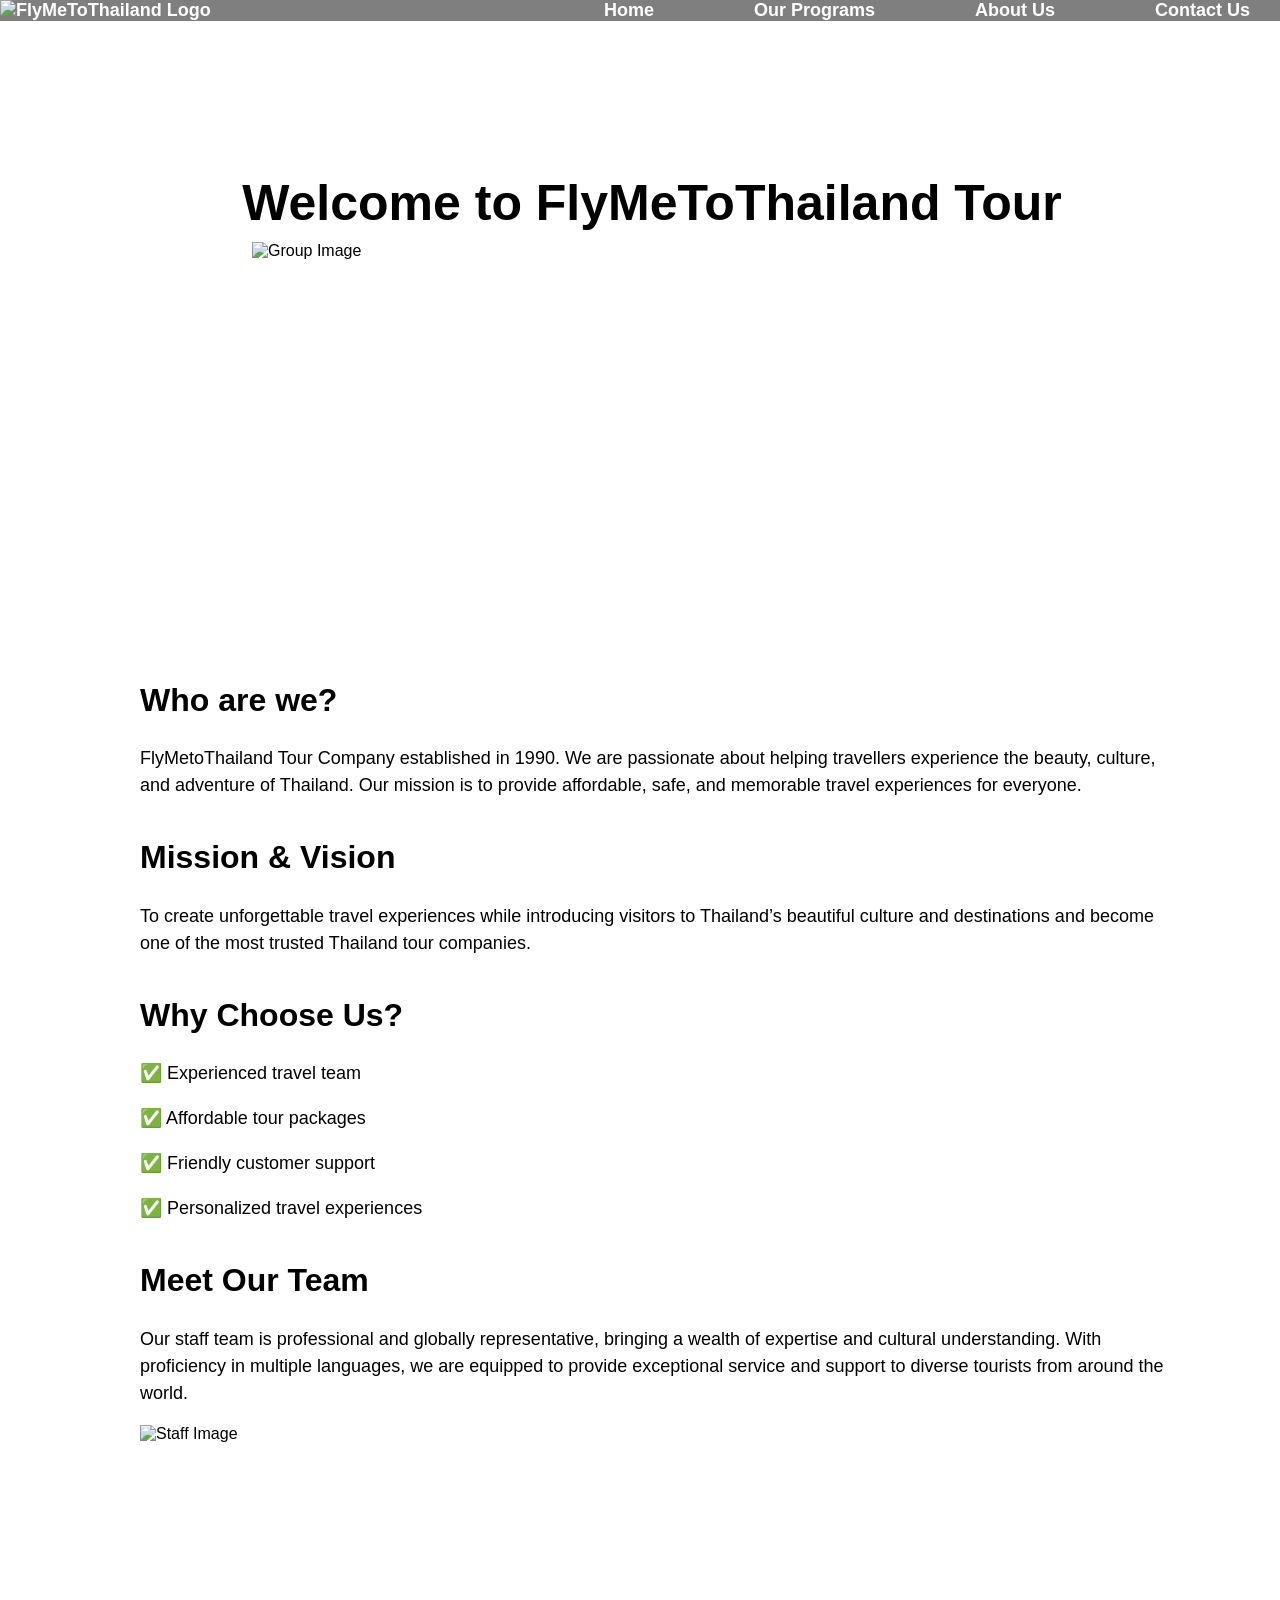
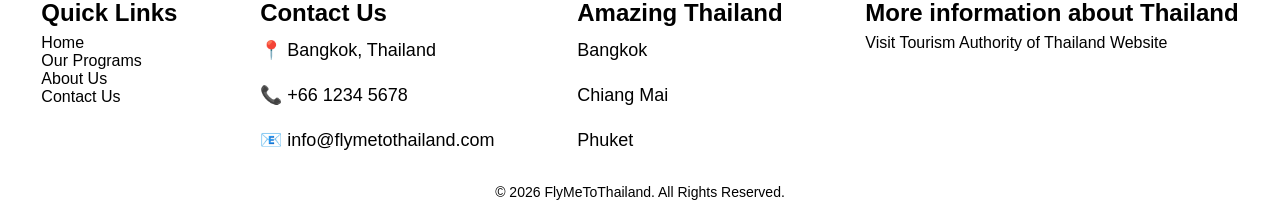
==== AboutUS.html @ 5f8d16c4 "Add files via upload" ====
<!DOCTYPE html>
<html lang="en">

<head>
<meta name="viewport" content="width=device-width, initial-scale=1.0">
<link rel="stylesheet" type="text/css" href="StyleCSS.css">
<title>FlyMeToThailand - Making Your Dream Trip Come True</title>
</head>

<body>
<nav class="navbar">
	<a href="index.html"><img src="images/Logo.png" class="logo" alt="FlyMeToThailand Logo"></a> 
        <ul>
            <li><a href="index.html">Home</a></li>
            <li><a href="TourProgram.html">Our Programs</a></li>
            <li><a href="AboutUS.html">About Us</a></li>
            <li><a href="ContactUS.html">Contact Us</a></li>
        </ul>
</nav>

<div class="content-box">
<h1 style="text-align:center;"></h1>
<h1 style="text-align:center;">Welcome to FlyMeToThailand Tour</h1>
<img src="images/Tourgroup.png" alt="Group Image" class="center-image">
<h2>Who are we?</h2>
<p>FlyMetoThailand Tour Company established in 1990. We are passionate about helping travellers experience the beauty, culture, and adventure of Thailand. Our mission is to provide affordable, safe, and memorable travel experiences for everyone.</p>
<h2>Mission & Vision</h2>
<p>To create unforgettable travel experiences while introducing visitors to Thailand’s beautiful culture and destinations and
become one of the most trusted Thailand tour companies.</p>
<h2>Why Choose Us?</h2>
<p>&#9989; Experienced travel team</p>
<p>&#9989; Affordable tour packages</p>
<p>&#9989; Friendly customer support</p>
<p>&#9989; Personalized travel experiences</p>
<h2>Meet Our Team</h2>
<p>Our staff team is professional and globally representative, bringing a wealth of expertise and cultural understanding. With proficiency in multiple languages, we are equipped to provide exceptional service and support to diverse tourists from around the world.</p>
<img src="images/Staff.png" alt="Staff Image" width="800" height="400">
</div>

<footer class="footer">

    <div class="footer-content">

        <div class="footer-section">
            <h3>Quick Links</h3>
            <a href="index.html">Home</a><br>
            <a href="TourProgram.html">Our Programs</a><br>
            <a href="AboutUS.html">About Us</a><br>
            <a href="ContactUS.html">Contact Us</a>
        </div>

        <div class="footer-section">
            <h3>Contact Us</h3>
            <p>&#128205; Bangkok, Thailand</p>
            <p>&#128222; +66 1234 5678</p>
            <p>&#128231 <a href="mailto:info@flymetothailand.com">info@flymetothailand.com</a></p>
        </div>

        <div class="footer-section">
            <h3>Amazing Thailand</h3>
			<p><a href="https://www.tourismthailand.org/Destinations/Provinces/Bangkok/219">Bangkok</a></p>
            <p><a href="https://www.tourismthailand.org/Destinations/Provinces/Chiang-Mai/101">Chiang Mai</a></p>
            <p><a href="https://www.tourismthailand.org/Destinations/Provinces/Phuket/350">Phuket</a></p>
        </div>

        <div class="footer-section">
            <h3>More information about Thailand</h3>
            <a href="https://www.tat.or.th/en">Visit Tourism Authority of Thailand Website</a></p>
        </div>
    </div>

    <p class="copyright">
        © 2026 FlyMeToThailand. All Rights Reserved.
    </p>
</footer>

<script>
document.addEventListener("keydown", function(event) {

    if (
        (event.ctrlKey && event.key === "a") ||
        (event.ctrlKey && event.key === "c") ||
        (event.ctrlKey && event.key === "x") ||
        (event.ctrlKey && event.key === "s") ||
        (event.ctrlKey && event.key === "u")
    ) {
        event.preventDefault();
    }

});
</script>

<script>
document.addEventListener("contextmenu", function(event) {
    event.preventDefault();
    alert("Right click is disabled on this website.");
});
</script>

</body>
</html>
---- StyleCSS.css ----
/*Background-Body*/
body {
    background-image: url("images/Background.jpg");
    background-size: cover;
	background-repeat: no-repeat;
	background-position: center;
	background-attachment: fixed;
	margin: 0;
    height: 100vh;
    font-family: Trebuchet MS, sans-serif;
}
/*Text*/
h1 {
    font-size: 50px;
    text-align: center;
    margin-bottom: 10px;
}

h2 {
    font-size: 32px;
    margin-top: 40px;
}

h3 {
    font-size: 24px;
	line-height: 0.5;
}

p {
    font-size: 18px;
    line-height: 1.5;
}

/*Content Box*/
.content-box {
    background-color: rgba(255, 255, 255, 0.4);
    padding: 40px;
    margin: 100px;
    width: 80%;
    border-radius: 30px;
    text-align: left;
}

/*Navigation Bar*/
.navbar {
    position: fixed;
    width: 100%;
    top: 0;
    background-color: rgba(0,0,0,0.5);
    padding: 0px 0px;
    display: flex;
    justify-content: space-between;
    align-items: center;
	z-index: 1000;
}

/*Logo*/
.logo {
    height: 70px;
    width: auto;
    margin-left: 0px;
}

/*Menu*/
.navbar ul {
    list-style: none;
	display: flex;
	gap: 40px;
    margin: 0;
    padding: 0;
    text-align: right;
}
.navbar li {
    display: inline;
    margin: 0 30px;
}
.navbar a {
    color: white;
    text-decoration: none;
    font-size: 18px;
    font-weight: bold;
}
.navbar a:hover {
    color: gold;
}

/*Image*/
.center-image {
    display: block;
    margin: 0 auto;
    width: 80%;
    max-width: 800px;
    height: 400px;
}

/*Tables*/
.tour-table {
    width: 50%;
    margin: 0%;
    border-collapse: collapse;
}

.tour-table th,
.tour-table td {
    border: 1px solid black;
    padding: 5px;
    text-align: center;
}

.tour-table th {
    background-color: #f2f2f2;
}

/*Footer*/
.footer {
    background-color: white;
    background-size: cover;
    background-position: center;
    color: black;
    padding: 0px;
}

.footer-content {
    display: flex;
    justify-content: space-around;
}

.footer-section h3 {
    margin-bottom: 15px;
}

.footer-section a {
    color: black;
    text-decoration: none;
}

.footer-section a:hover {
    color: gold;
}

.copyright {
    text-align: center;
    margin-top: 10px;
	font-size: 14px;
}
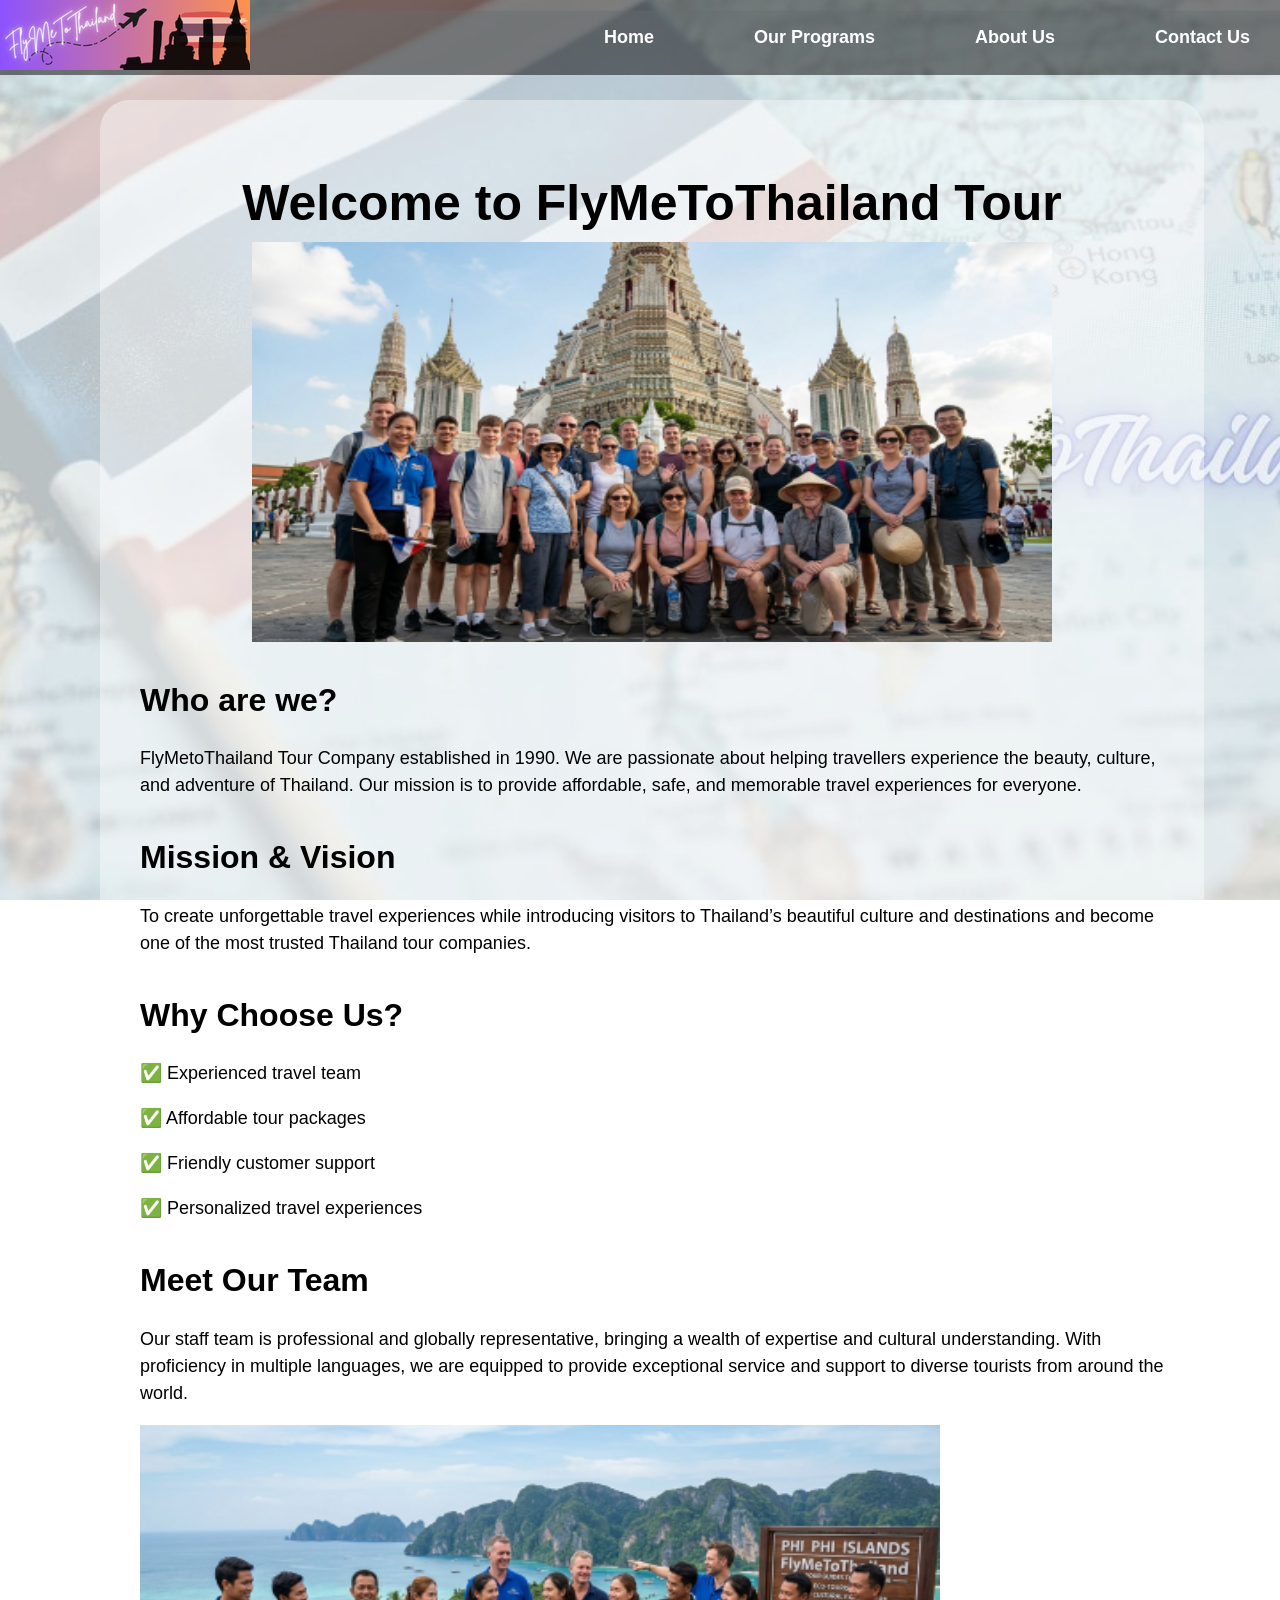
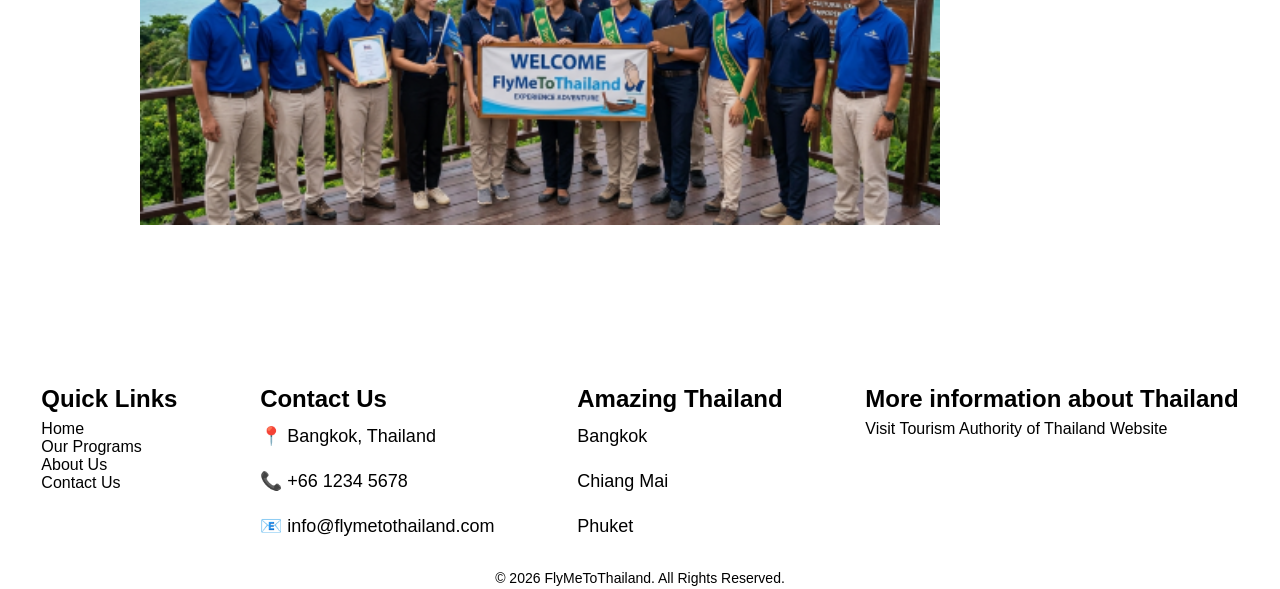
==== commit c71a46e7: "Update AboutUS.html" ====
--- a/AboutUS.html
+++ b/AboutUS.html
@@ -9,7 +9,7 @@
 
 <body>
 <nav class="navbar">
-	<a href="index.html"><img src="images/Logo.png" class="logo" alt="FlyMeToThailand Logo"></a> 
+	<a href="index.html"><img src="Images/Logo.png" class="logo" alt="FlyMeToThailand Logo"></a> 
         <ul>
             <li><a href="index.html">Home</a></li>
             <li><a href="TourProgram.html">Our Programs</a></li>
@@ -21,7 +21,7 @@
 <div class="content-box">
 <h1 style="text-align:center;"></h1>
 <h1 style="text-align:center;">Welcome to FlyMeToThailand Tour</h1>
-<img src="images/Tourgroup.png" alt="Group Image" class="center-image">
+<img src="Images/Tourgroup.png" alt="Group Image" class="center-image">
 <h2>Who are we?</h2>
 <p>FlyMetoThailand Tour Company established in 1990. We are passionate about helping travellers experience the beauty, culture, and adventure of Thailand. Our mission is to provide affordable, safe, and memorable travel experiences for everyone.</p>
 <h2>Mission & Vision</h2>
@@ -34,7 +34,7 @@
 <p>&#9989; Personalized travel experiences</p>
 <h2>Meet Our Team</h2>
 <p>Our staff team is professional and globally representative, bringing a wealth of expertise and cultural understanding. With proficiency in multiple languages, we are equipped to provide exceptional service and support to diverse tourists from around the world.</p>
-<img src="images/Staff.png" alt="Staff Image" width="800" height="400">
+<img src="Images/Staff.png" alt="Staff Image" width="800" height="400">
 </div>
 
 <footer class="footer">
--- a/StyleCSS.css
+++ b/StyleCSS.css
@@ -1,6 +1,6 @@
 /*Background-Body*/
 body {
-    background-image: url("images/Background.jpg");
+    background-image: url("Images/Background.jpg");
     background-size: cover;
 	background-repeat: no-repeat;
 	background-position: center;
